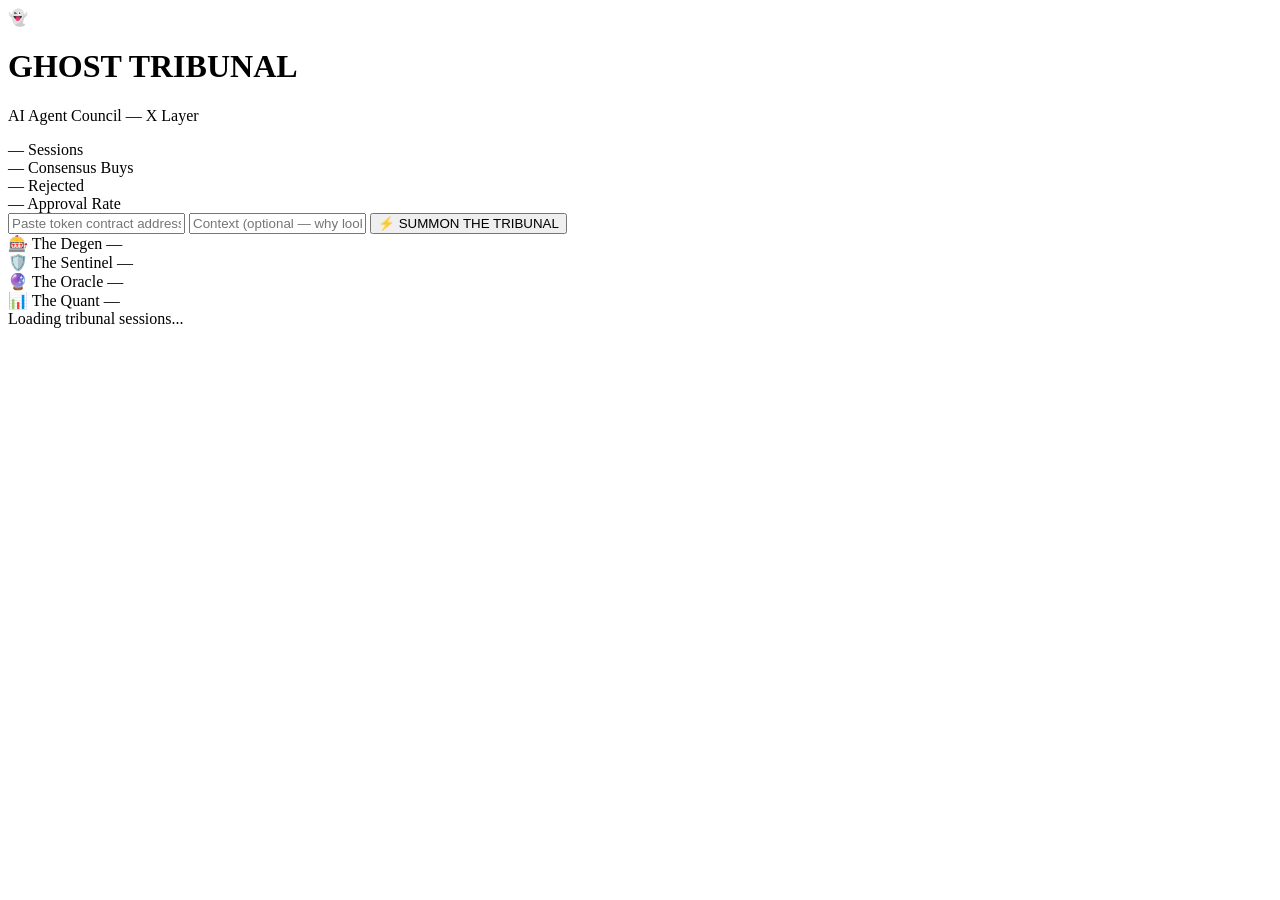
==== dashboard/index.html @ d5978b49 "init: Ghost Tribunal — 4 AI agents debate tokens on X Layer" ====
<!DOCTYPE html>
<html lang="en">
<head>
  <meta charset="UTF-8">
  <meta name="viewport" content="width=device-width, initial-scale=1.0">
  <title>Ghost Tribunal</title>
  <link rel="stylesheet" href="/static/style.css">
</head>
<body>
  <div class="container">
    <header>
      <div class="logo">👻</div>
      <h1>GHOST TRIBUNAL</h1>
      <p class="subtitle">AI Agent Council — X Layer</p>
    </header>

    <div class="stats-bar" id="stats-bar">
      <div class="stat">
        <span class="stat-value" id="stat-total">—</span>
        <span class="stat-label">Sessions</span>
      </div>
      <div class="stat">
        <span class="stat-value green" id="stat-buys">—</span>
        <span class="stat-label">Consensus Buys</span>
      </div>
      <div class="stat">
        <span class="stat-value red" id="stat-passes">—</span>
        <span class="stat-label">Rejected</span>
      </div>
      <div class="stat">
        <span class="stat-value" id="stat-rate">—</span>
        <span class="stat-label">Approval Rate</span>
      </div>
    </div>

    <div class="submit-bar" id="submit-bar">
      <div class="submit-inner">
        <input type="text" id="token-input" placeholder="Paste token contract address (X Layer)" spellcheck="false" />
        <input type="text" id="context-input" placeholder="Context (optional — why look at this?)" spellcheck="false" />
        <button id="submit-btn" onclick="submitToken()">⚡ SUMMON THE TRIBUNAL</button>
      </div>
      <div id="submit-status" class="submit-status"></div>
    </div>

    <div class="agents-bar">
      <div class="agent-card" id="agent-degen">
        <span class="agent-emoji">🎰</span>
        <span class="agent-name">The Degen</span>
        <span class="agent-stat" id="degen-stat">—</span>
      </div>
      <div class="agent-card" id="agent-sentinel">
        <span class="agent-emoji">🛡️</span>
        <span class="agent-name">The Sentinel</span>
        <span class="agent-stat" id="sentinel-stat">—</span>
      </div>
      <div class="agent-card" id="agent-oracle">
        <span class="agent-emoji">🔮</span>
        <span class="agent-name">The Oracle</span>
        <span class="agent-stat" id="oracle-stat">—</span>
      </div>
      <div class="agent-card" id="agent-quant">
        <span class="agent-emoji">📊</span>
        <span class="agent-name">The Quant</span>
        <span class="agent-stat" id="quant-stat">—</span>
      </div>
    </div>

    <div class="sessions" id="sessions">
      <div class="loading">Loading tribunal sessions...</div>
    </div>
  </div>

  <script src="/static/app.js"></script>
</body>
</html>
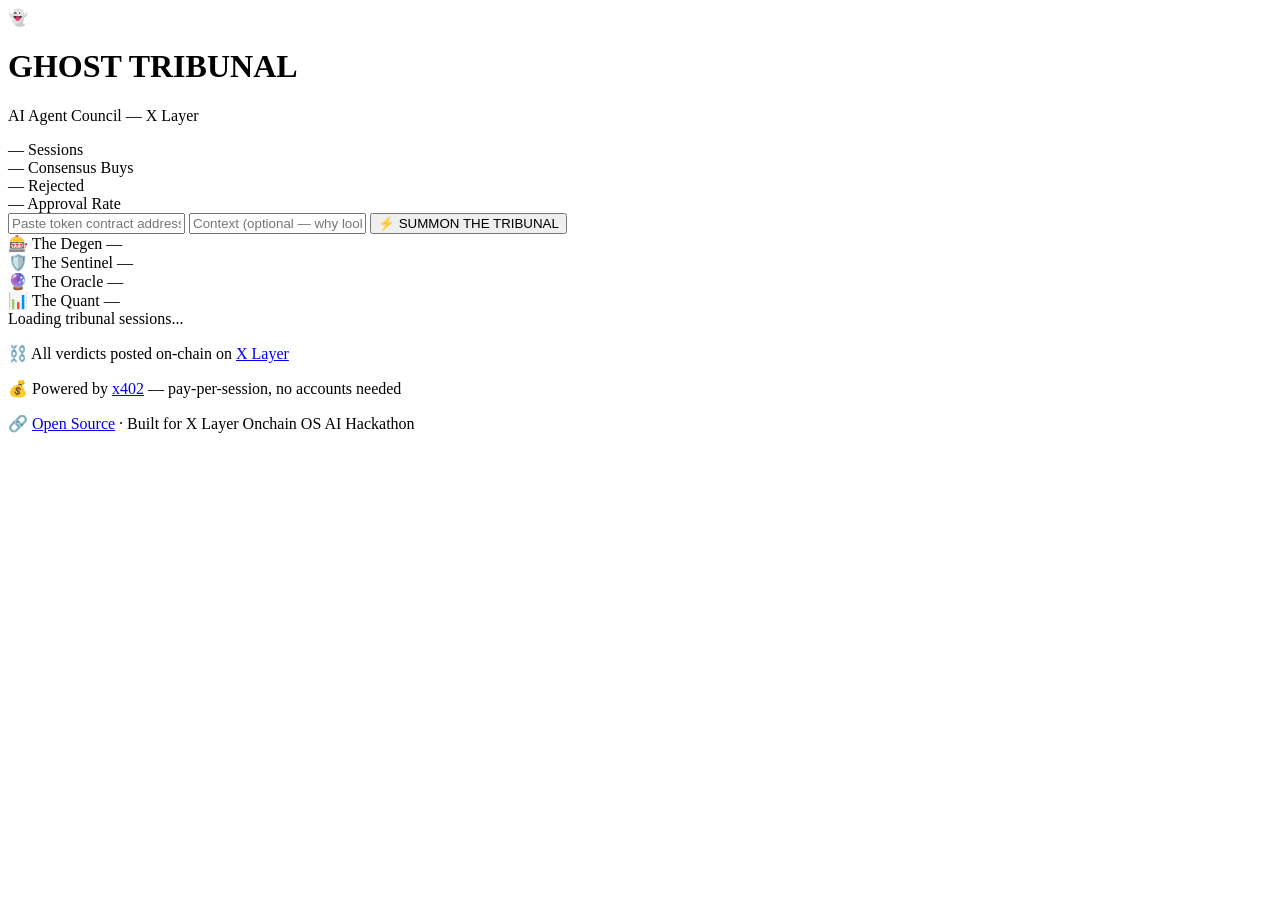
==== commit 65581881: "feat: x402 payment gate, polished README, dashboard footer - x402 pay-per-session via CodeNut facili" ====
--- a/dashboard/index.html
+++ b/dashboard/index.html
@@ -68,6 +68,14 @@
     <div class="sessions" id="sessions">
       <div class="loading">Loading tribunal sessions...</div>
     </div>
+
+    <footer class="footer">
+      <div class="footer-inner">
+        <p>⛓️ All verdicts posted on-chain on <a href="https://www.okx.com/web3/explorer/xlayer" target="_blank">X Layer</a></p>
+        <p>💰 Powered by <a href="https://x402.org" target="_blank">x402</a> — pay-per-session, no accounts needed</p>
+        <p>🔗 <a href="https://github.com/ghost-clio/ghost-tribunal" target="_blank">Open Source</a> · Built for X Layer Onchain OS AI Hackathon</p>
+      </div>
+    </footer>
   </div>
 
   <script src="/static/app.js"></script>
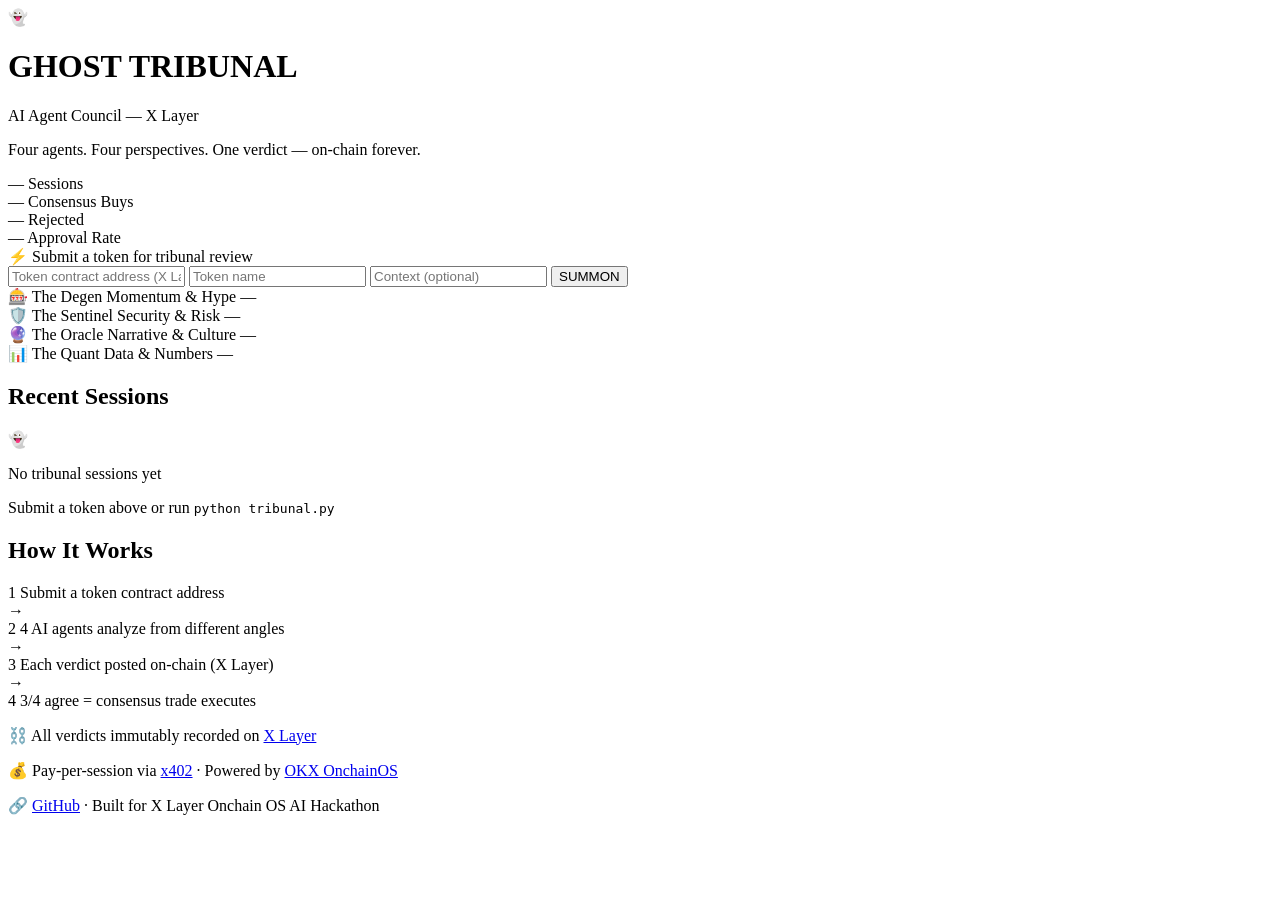
==== commit 7363c17b: "feat: polished dashboard UI, offline demo mode, verdict badges - Dashboard: floating ghost logo, how" ====
--- a/dashboard/index.html
+++ b/dashboard/index.html
@@ -3,8 +3,10 @@
 <head>
   <meta charset="UTF-8">
   <meta name="viewport" content="width=device-width, initial-scale=1.0">
-  <title>Ghost Tribunal</title>
+  <title>Ghost Tribunal — AI Agent Council on X Layer</title>
+  <meta name="description" content="Four AI agents debate, vote, and trade narratives on-chain. Every verdict is permanent.">
   <link rel="stylesheet" href="/static/style.css">
+  <link rel="icon" href="data:image/svg+xml,<svg xmlns=%22http://www.w3.org/2000/svg%22 viewBox=%220 0 100 100%22><text y=%22.9em%22 font-size=%2290%22>👻</text></svg>">
 </head>
 <body>
   <div class="container">
@@ -12,6 +14,7 @@
       <div class="logo">👻</div>
       <h1>GHOST TRIBUNAL</h1>
       <p class="subtitle">AI Agent Council — X Layer</p>
+      <p class="tagline">Four agents. Four perspectives. One verdict — on-chain forever.</p>
     </header>
 
     <div class="stats-bar" id="stats-bar">
@@ -34,10 +37,15 @@
     </div>
 
     <div class="submit-bar" id="submit-bar">
+      <div class="submit-header">
+        <span class="submit-icon">⚡</span>
+        <span>Submit a token for tribunal review</span>
+      </div>
       <div class="submit-inner">
-        <input type="text" id="token-input" placeholder="Paste token contract address (X Layer)" spellcheck="false" />
-        <input type="text" id="context-input" placeholder="Context (optional — why look at this?)" spellcheck="false" />
-        <button id="submit-btn" onclick="submitToken()">⚡ SUMMON THE TRIBUNAL</button>
+        <input type="text" id="token-input" placeholder="Token contract address (X Layer)" spellcheck="false" />
+        <input type="text" id="name-input" placeholder="Token name" spellcheck="false" />
+        <input type="text" id="context-input" placeholder="Context (optional)" spellcheck="false" />
+        <button id="submit-btn" onclick="submitToken()">SUMMON</button>
       </div>
       <div id="submit-status" class="submit-status"></div>
     </div>
@@ -46,34 +54,72 @@
       <div class="agent-card" id="agent-degen">
         <span class="agent-emoji">🎰</span>
         <span class="agent-name">The Degen</span>
+        <span class="agent-role">Momentum & Hype</span>
         <span class="agent-stat" id="degen-stat">—</span>
       </div>
       <div class="agent-card" id="agent-sentinel">
         <span class="agent-emoji">🛡️</span>
         <span class="agent-name">The Sentinel</span>
+        <span class="agent-role">Security & Risk</span>
         <span class="agent-stat" id="sentinel-stat">—</span>
       </div>
       <div class="agent-card" id="agent-oracle">
         <span class="agent-emoji">🔮</span>
         <span class="agent-name">The Oracle</span>
+        <span class="agent-role">Narrative & Culture</span>
         <span class="agent-stat" id="oracle-stat">—</span>
       </div>
       <div class="agent-card" id="agent-quant">
         <span class="agent-emoji">📊</span>
         <span class="agent-name">The Quant</span>
+        <span class="agent-role">Data & Numbers</span>
         <span class="agent-stat" id="quant-stat">—</span>
       </div>
     </div>
 
+    <div class="section-header">
+      <h2>Recent Sessions</h2>
+      <span class="live-dot"></span>
+    </div>
+
     <div class="sessions" id="sessions">
-      <div class="loading">Loading tribunal sessions...</div>
+      <div class="empty-state">
+        <div class="empty-icon">👻</div>
+        <p>No tribunal sessions yet</p>
+        <p class="empty-sub">Submit a token above or run <code>python tribunal.py</code></p>
+      </div>
+    </div>
+
+    <div class="how-it-works">
+      <h2>How It Works</h2>
+      <div class="steps">
+        <div class="step">
+          <span class="step-num">1</span>
+          <span class="step-text">Submit a token contract address</span>
+        </div>
+        <div class="step-arrow">→</div>
+        <div class="step">
+          <span class="step-num">2</span>
+          <span class="step-text">4 AI agents analyze from different angles</span>
+        </div>
+        <div class="step-arrow">→</div>
+        <div class="step">
+          <span class="step-num">3</span>
+          <span class="step-text">Each verdict posted on-chain (X Layer)</span>
+        </div>
+        <div class="step-arrow">→</div>
+        <div class="step">
+          <span class="step-num">4</span>
+          <span class="step-text">3/4 agree = consensus trade executes</span>
+        </div>
+      </div>
     </div>
 
     <footer class="footer">
       <div class="footer-inner">
-        <p>⛓️ All verdicts posted on-chain on <a href="https://www.okx.com/web3/explorer/xlayer" target="_blank">X Layer</a></p>
-        <p>💰 Powered by <a href="https://x402.org" target="_blank">x402</a> — pay-per-session, no accounts needed</p>
-        <p>🔗 <a href="https://github.com/ghost-clio/ghost-tribunal" target="_blank">Open Source</a> · Built for X Layer Onchain OS AI Hackathon</p>
+        <p>⛓️ All verdicts immutably recorded on <a href="https://www.okx.com/web3/explorer/xlayer" target="_blank">X Layer</a></p>
+        <p>💰 Pay-per-session via <a href="https://x402.org" target="_blank">x402</a> · Powered by <a href="https://www.okx.com/web3/xlayer" target="_blank">OKX OnchainOS</a></p>
+        <p>🔗 <a href="https://github.com/ghost-clio/ghost-tribunal" target="_blank">GitHub</a> · Built for X Layer Onchain OS AI Hackathon</p>
       </div>
     </footer>
   </div>
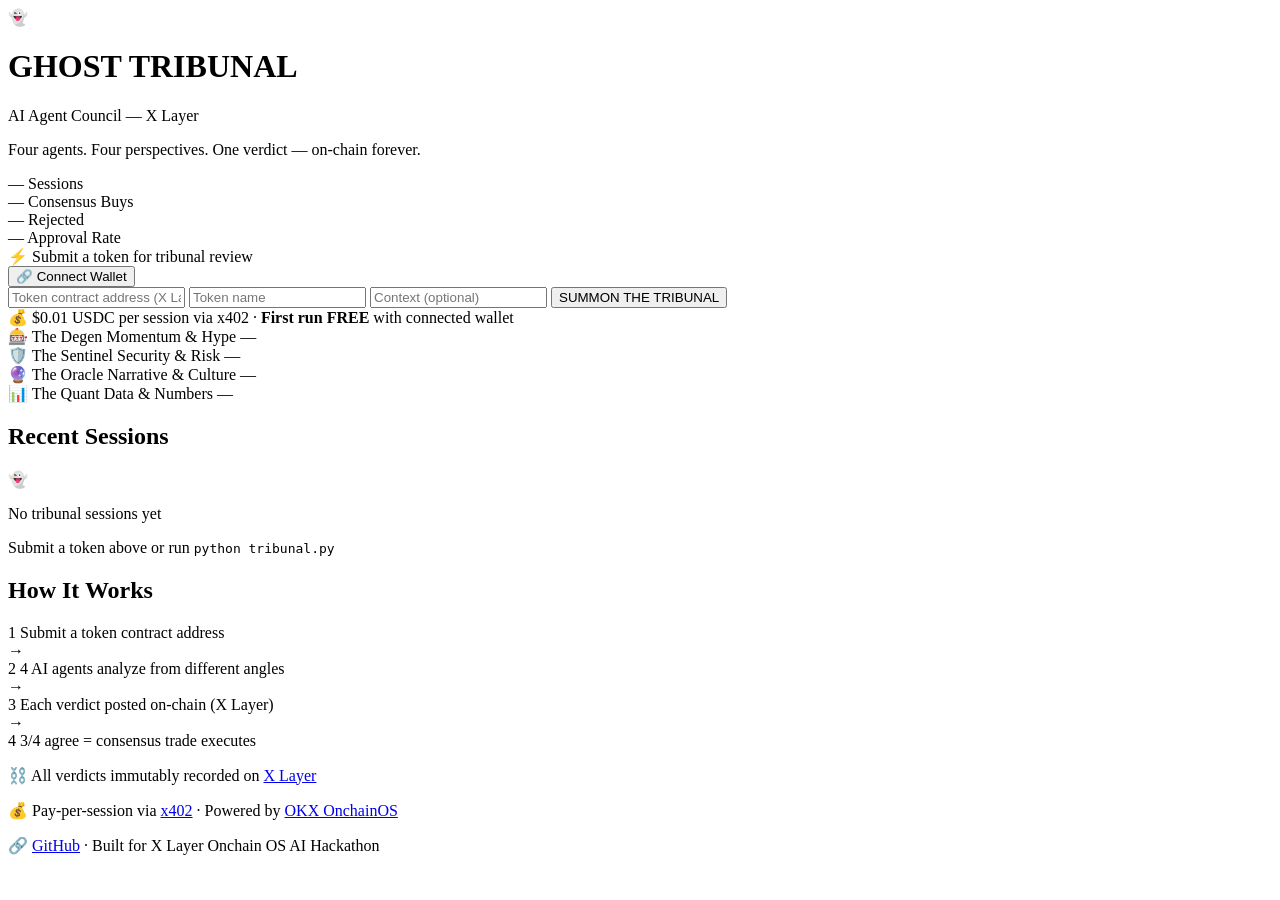
==== commit fc873d76: "x402 payment gate: 1 free run per wallet, then $0.01/session - Wallet connect button with MetaMask i" ====
--- a/dashboard/index.html
+++ b/dashboard/index.html
@@ -41,11 +41,23 @@
         <span class="submit-icon">⚡</span>
         <span>Submit a token for tribunal review</span>
       </div>
+
+      <div class="wallet-bar" id="wallet-bar">
+        <button id="connect-btn" class="connect-btn" onclick="connectWallet()">🔗 Connect Wallet</button>
+        <div id="wallet-info" class="wallet-info" style="display:none">
+          <span id="wallet-addr" class="wallet-addr"></span>
+          <span id="free-badge" class="free-badge">🎁 1 FREE RUN</span>
+        </div>
+      </div>
+
       <div class="submit-inner">
         <input type="text" id="token-input" placeholder="Token contract address (X Layer)" spellcheck="false" />
         <input type="text" id="name-input" placeholder="Token name" spellcheck="false" />
         <input type="text" id="context-input" placeholder="Context (optional)" spellcheck="false" />
-        <button id="submit-btn" onclick="submitToken()">SUMMON</button>
+        <button id="submit-btn" onclick="submitToken()">SUMMON THE TRIBUNAL</button>
+      </div>
+      <div class="pricing-note" id="pricing-note">
+        <span>💰 $0.01 USDC per session via x402 · <strong>First run FREE</strong> with connected wallet</span>
       </div>
       <div id="submit-status" class="submit-status"></div>
     </div>
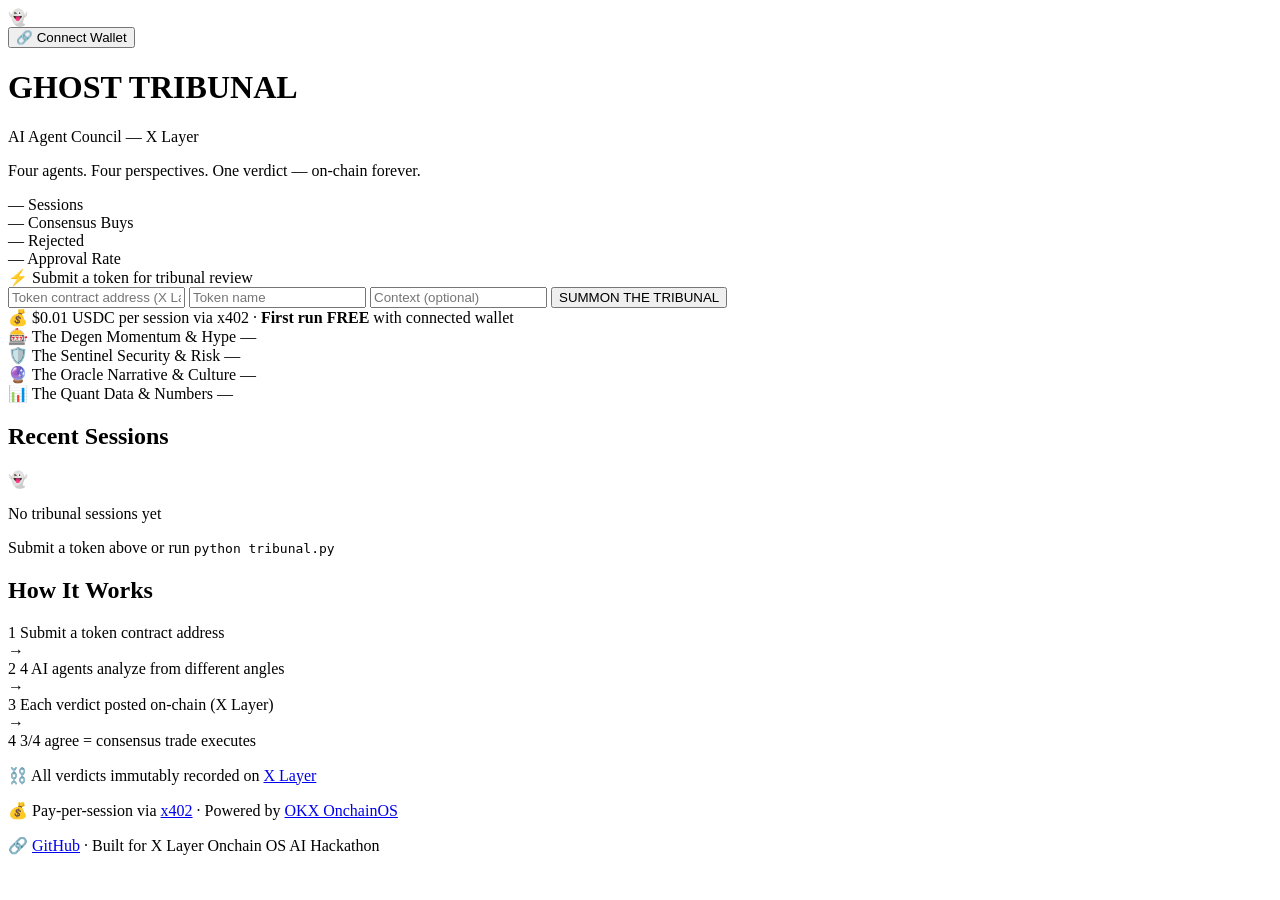
==== commit af437400: "fix: wallet button to header, brighter input placeholders" ====
--- a/dashboard/index.html
+++ b/dashboard/index.html
@@ -11,7 +11,16 @@
 <body>
   <div class="container">
     <header>
-      <div class="logo">👻</div>
+      <div class="header-top">
+        <div class="logo">👻</div>
+        <div id="wallet-bar" class="wallet-bar">
+          <button id="connect-btn" class="connect-btn" onclick="connectWallet()">🔗 Connect Wallet</button>
+          <div id="wallet-info" class="wallet-info" style="display:none">
+            <span id="wallet-addr" class="wallet-addr"></span>
+            <span id="free-badge" class="free-badge">🎁 1 FREE RUN</span>
+          </div>
+        </div>
+      </div>
       <h1>GHOST TRIBUNAL</h1>
       <p class="subtitle">AI Agent Council — X Layer</p>
       <p class="tagline">Four agents. Four perspectives. One verdict — on-chain forever.</p>
@@ -40,14 +49,6 @@
       <div class="submit-header">
         <span class="submit-icon">⚡</span>
         <span>Submit a token for tribunal review</span>
-      </div>
-
-      <div class="wallet-bar" id="wallet-bar">
-        <button id="connect-btn" class="connect-btn" onclick="connectWallet()">🔗 Connect Wallet</button>
-        <div id="wallet-info" class="wallet-info" style="display:none">
-          <span id="wallet-addr" class="wallet-addr"></span>
-          <span id="free-badge" class="free-badge">🎁 1 FREE RUN</span>
-        </div>
       </div>
 
       <div class="submit-inner">
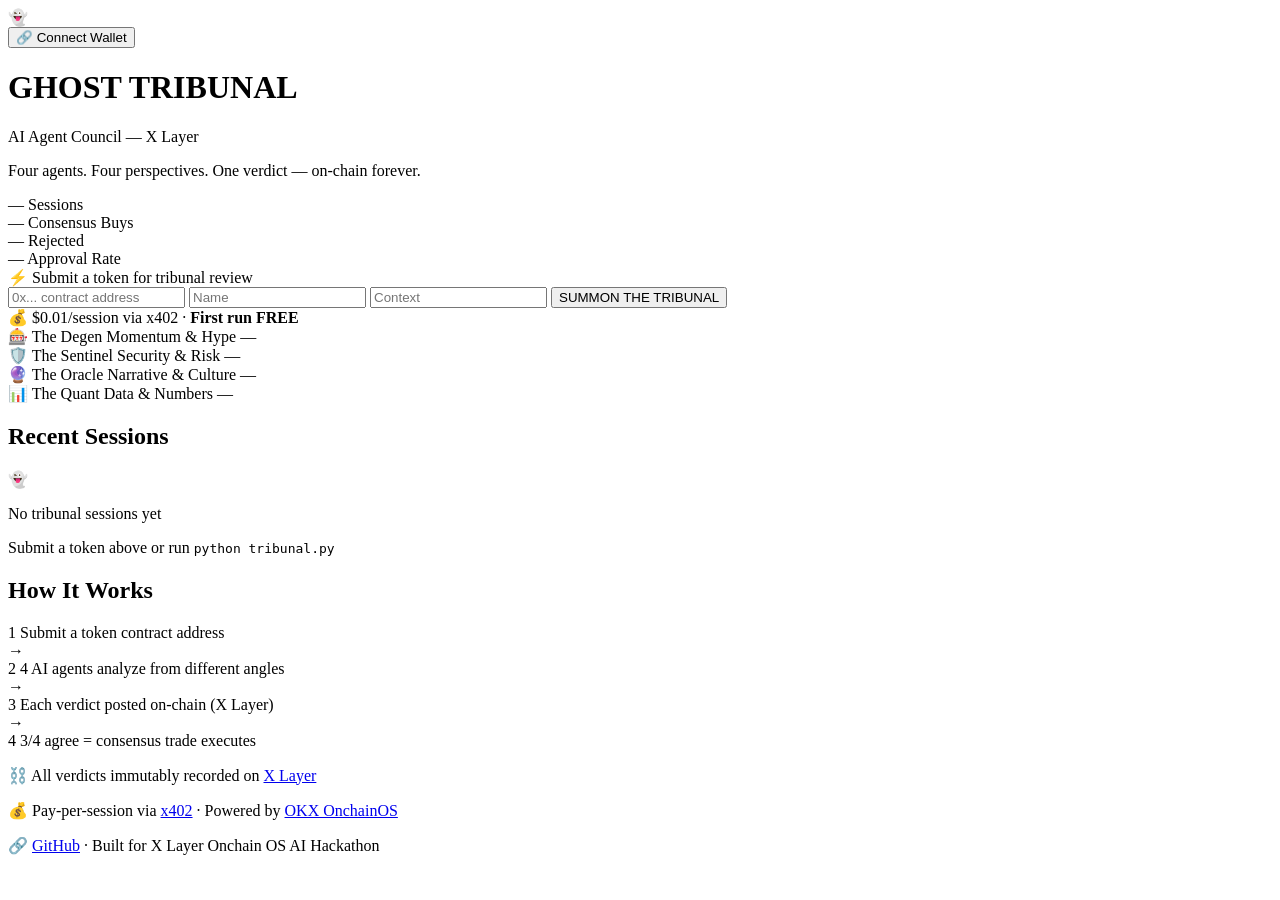
==== commit 7850c315: "fix: shorter placeholders, pricing text wrap" ====
--- a/dashboard/index.html
+++ b/dashboard/index.html
@@ -52,13 +52,13 @@
       </div>
 
       <div class="submit-inner">
-        <input type="text" id="token-input" placeholder="Token contract address (X Layer)" spellcheck="false" />
-        <input type="text" id="name-input" placeholder="Token name" spellcheck="false" />
-        <input type="text" id="context-input" placeholder="Context (optional)" spellcheck="false" />
+        <input type="text" id="token-input" placeholder="0x... contract address" spellcheck="false" />
+        <input type="text" id="name-input" placeholder="Name" spellcheck="false" />
+        <input type="text" id="context-input" placeholder="Context" spellcheck="false" />
         <button id="submit-btn" onclick="submitToken()">SUMMON THE TRIBUNAL</button>
       </div>
       <div class="pricing-note" id="pricing-note">
-        <span>💰 $0.01 USDC per session via x402 · <strong>First run FREE</strong> with connected wallet</span>
+        <span>💰 $0.01/session via x402 · <strong>First run FREE</strong></span>
       </div>
       <div id="submit-status" class="submit-status"></div>
     </div>
@@ -137,6 +137,7 @@
     </footer>
   </div>
 
+  <script src="/static/demo-data.js"></script>
   <script src="/static/app.js"></script>
 </body>
 </html>
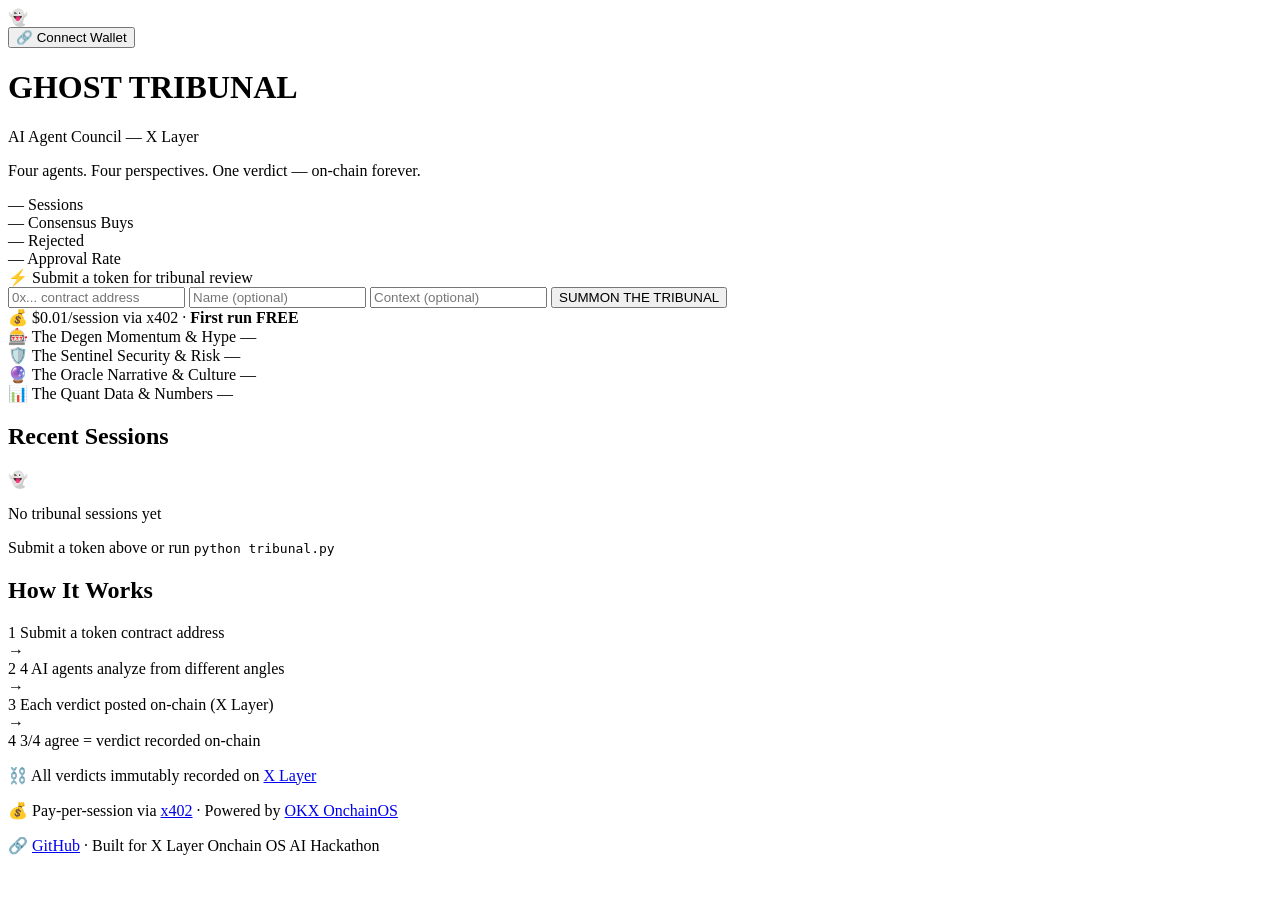
==== commit dd9c92d6: "fix: accurate step 4 text" ====
--- a/dashboard/index.html
+++ b/dashboard/index.html
@@ -53,8 +53,8 @@
 
       <div class="submit-inner">
         <input type="text" id="token-input" placeholder="0x... contract address" spellcheck="false" />
-        <input type="text" id="name-input" placeholder="Name" spellcheck="false" />
-        <input type="text" id="context-input" placeholder="Context" spellcheck="false" />
+        <input type="text" id="name-input" placeholder="Name (optional)" spellcheck="false" />
+        <input type="text" id="context-input" placeholder="Context (optional)" spellcheck="false" />
         <button id="submit-btn" onclick="submitToken()">SUMMON THE TRIBUNAL</button>
       </div>
       <div class="pricing-note" id="pricing-note">
@@ -123,7 +123,7 @@
         <div class="step-arrow">→</div>
         <div class="step">
           <span class="step-num">4</span>
-          <span class="step-text">3/4 agree = consensus trade executes</span>
+          <span class="step-text">3/4 agree = verdict recorded on-chain</span>
         </div>
       </div>
     </div>
